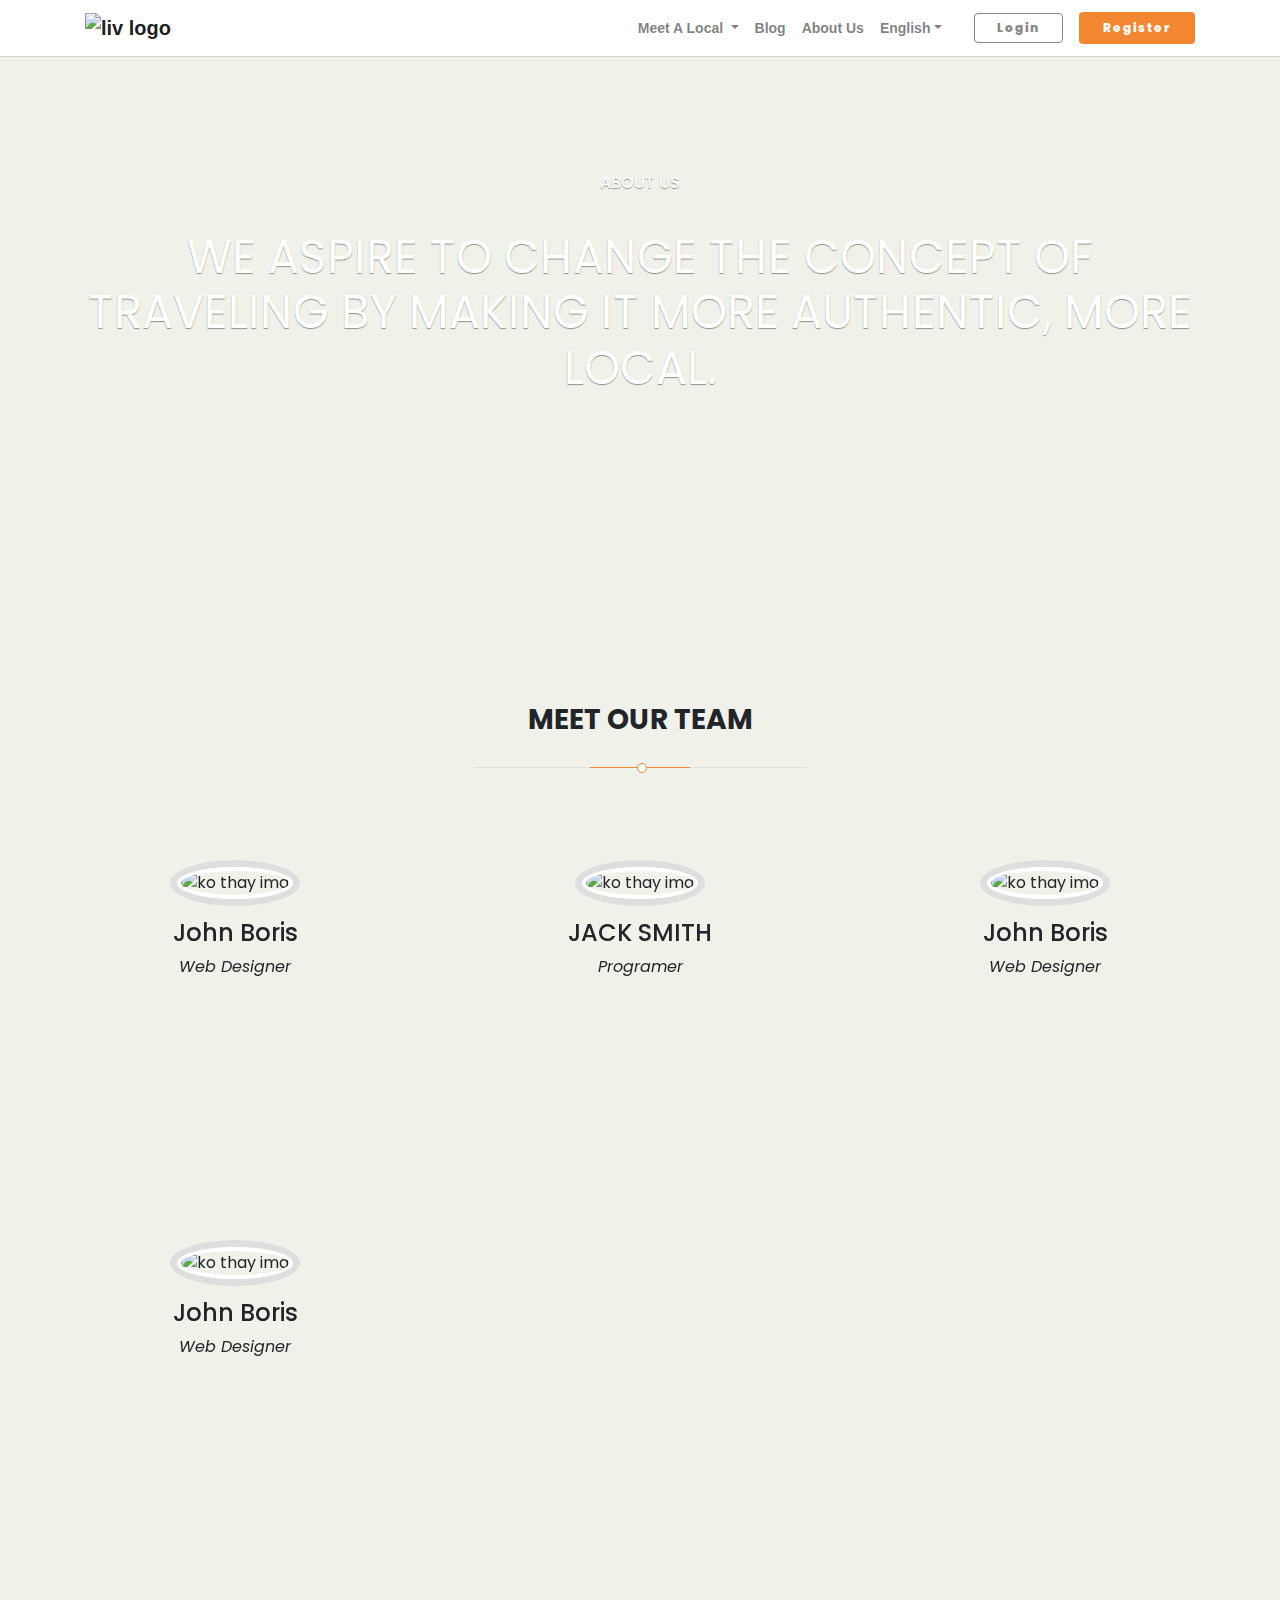
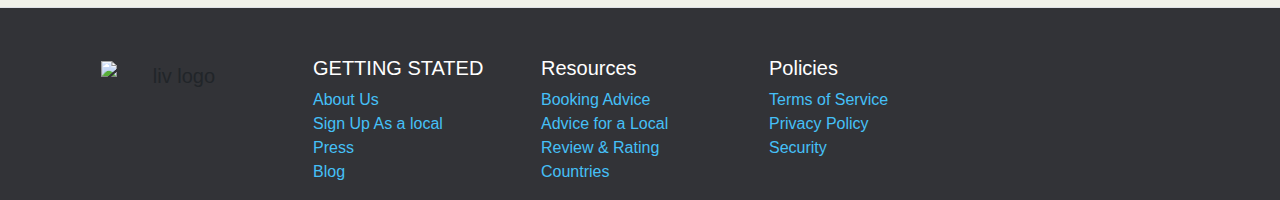
==== about.html @ 4a9186e9 "Added language bar to nav and also linked logo to index page" ====
<!doctype html>
<html lang="en">

<head>

    <!-- Required meta tags -->
    <meta charset="utf-8">
    <meta name="viewport" content="width=device-width, initial-scale=1, shrink-to-fit=no">
    <script src="https://kit.fontawesome.com/a8c4c24db6.js" crossorigin="anonymous"></script>

    <!-- Bootstrap CSS -->
    <script src="https://kit.fontawesome.com/a8c4c24db6.js" crossorigin="anonymous"></script>
    <link rel="stylesheet" href="https://maxcdn.bootstrapcdn.com/bootstrap/4.0.0/css/bootstrap.min.css"
        integrity="sha384-Gn5384xqQ1aoWXA+058RXPxPg6fy4IWvTNh0E263XmFcJlSAwiGgFAW/dAiS6JXm" crossorigin="anonymous">
    <link href="https://fonts.googleapis.com/css2?family=Poppins:wght@300;800&display=swap" rel="stylesheet">
    <link href="https://cdnjs.cloudflare.com/ajax/libs/flag-icon-css/3.1.0/css/flag-icon.min.css" rel="stylesheet">
    <link rel="stylesheet" type="text/css" href="style.css">
    <link rel="stylesheet" type="text/css" href="about.css">
    <link rel="stylesheet" type="text/css" href="nav-footer.css">
    
    <link rel="shortcut icon" type="image/png" href="img/liv-favicon.png" />
    <script type="text/javascript" src="./javascript.js"></script>
    <!-- AOS link-->
    <link href="https://unpkg.com/aos@2.3.1/dist/aos.css" rel="stylesheet">
    <script src="https://unpkg.com/aos@2.3.1/dist/aos.js"></script>
    <!-- AOS link-->
    <title>Lost in Vietnam</title>
</head>

<body>
    <!--Duy section - Navbar-->
    <nav class="navbar navbar-expand-lg navbar-light  ">
        <div class="container">
            <a href="./index.html"><img class="navbar-brand" src="img/liv-logo.png" alt="liv logo" /></a>
            <button class="navbar-toggler" type="button" data-toggle="collapse" data-target="#navbarSupportedContent"
                aria-controls="navbarSupportedContent" aria-expanded="false" aria-label="Toggle navigation">
                <span class="navbar-toggler-icon"></span>
            </button>

            <div class="collapse navbar-collapse" id="navbarSupportedContent">

                <ul class="navbar-nav ml-auto ">
                    <li class="nav-item dropdown">
                        <a class="nav-link dropdown-toggle" href="#" id="navbarDropdown" role="button"
                            data-toggle="dropdown" aria-haspopup="true" aria-expanded="false">
                            Meet A Local
                        </a>
                        <div class="dropdown-menu" aria-labelledby="navbarDropdown">
                            <a class="dropdown-item" href="#">Ho Chi Minh</a>
                            <a class="dropdown-item" href="#">Ha Noi</a>
                            <a class="dropdown-item" href="#">Da Nang</a>
                            <a class="dropdown-item" href="#">Nha Trang</a>
                            <div class="dropdown-divider"></div>
                            <a class="dropdown-item" href="#">Something else here</a>
                        </div>
                    </li>
                    <li class="nav-item">
                        <a class="nav-link" href="#">Blog <span class="sr-only">(current)</span></a>
                    </li>
                    <li class="nav-item">
                        <a class="nav-link" href="#">About Us</a>
                    </li>

                    <li class="nav-item dropdown mr-4">
                        <a class="nav-link dropdown-toggle" href="#" data-toggle="dropdown" aria-haspopup="true"
                            aria-expanded="false"><span class="flag-icon flag-icon-us"></span> English</a>
                        <div class="dropdown-menu" aria-labelledby="dropdown09">
                            <a class="dropdown-item" href="#vn"><span class="flag-icon flag-icon-vn"></span> Vietnamese</a>
                            <a class="dropdown-item" href="#kr"><span class="flag-icon flag-icon-kr"></span> Korean</a>
                        </div>
                    </li>

                </ul>


                <button class="btn btn-outline-success my-2 my-sm-0 mr-3 btn-duy-login" type="submit">Login</button>
                <button class="btn btn-outline-success my-2 my-sm-0 active btn-duy-register"
                    type="submit">Register</button>

            </div>
        </div>

    </nav>
    <!--Duy section - Navbar-->
  <!--Bao section - about us-->
  <div class="empty" style="height:83px"></div>
  <section class="about-us">
    <div class="about-us-banner">
        <div class="about-us-banner-img">

        </div>
        <div class="about-us-banner-content">
            <div class="container">
                <h1>ABOUT US</h1>
                <p>WE ASPIRE TO CHANGE THE CONCEPT OF TRAVELING BY MAKING IT MORE AUTHENTIC, MORE LOCAL.</p>
            </div>

        </div>

    </div>
    <!-- <div class="about-us-story">
        <div class="container">
            <div class="about-us-story-content">
                <h2>OUR STORY</h2>
                <h3>There’s no reason to be just a mere tourist anymore, not when locals can show you an edgier, more beautiful and more authentic version of their city.</h3>
                <p id="story-content">Showaround is all about the activities that happen when you’re not lounging around your hotel room, and they can start from the moment you arrive at your destination. From pick-up to departure, a Showaround local can be at your side
                    – it’s like having a knowledgeable friend in every city you visit.</p>
                <ul>
                    <li>
                        <div>
                            <p class="total">Total Countries</p>
                            <p class="number">218</p>
                        </div>
                    </li>
                    <li>
                        <div>
                            <p class="total">Total City</p>
                            <p class="number">11782</p>
                        </div>
                    </li>
                    <li>
                        <div>
                            <p class="total">Total Locals</p>
                            <p class="number">126666</p>
                        </div>
                    </li>
                </ul>
            </div>
        </div>
    </div> -->
    <div class="team-member">
        <div class="container">
            <div class="meet-our-teams ">
                <div class="meet-our-teams-contain ">
                    <h3 class="meet-our-teams-contain-title ">MEET OUR TEAM</h3>
                    <div class="line-wrapper ">
                        <div class="line1 ">


                            <span class="center "></span>
                            <div class="line2 "></div>


                        </div>


                    </div>

                    <div class="flip-card-wrapper ">
                        <div class="flip-card ">
                            <div class="user-img text-xs-center ">
                                <img src="https://guide.gg/wp-content/uploads/2019/03/kayle-05-03-2019-10-32-39-1280x720.jpg" alt="ko thay img ">
                                <h4 class=" ">John Boris</h4>
                                <i class="position "> Web Designer</i>

                                <!-- <i> = italic-->

                            </div>
                            <div class="user-info ">
                                <h3 class="name ">NIX MAXWELL</h3>
                                <i class="position ">Graphic Designer</i>
                                <p class="description ">Lorem Ipsum is simply dummy to text of the printing and Lorem off typesetting industry, Lorems text Ipsum has been the industry's to standard dummy </p>
                                <div style="margin: 24px 0; ">
                                    <a href="# "><i class="fa fa-dribbble "></i></a>
                                    <a href="# "><i class="fa fa-twitter "></i></a>
                                    <a href="# "><i class="fa fa-linkedin "></i></a>
                                    <a href="# "><i class="fa fa-facebook "></i></a>
                                </div>
                            </div>


                        </div>
                        <div class="flip-card ">
                            <div class="user-img text-xs-center ">
                                <img src="https://guide.gg/wp-content/uploads/2019/03/kayle-05-03-2019-10-32-39-1280x720.jpg" alt="ko thay img ">
                                <h4 class=" ">JACK SMITH</h4>
                                <i class="position "> Programer</i>
                                <!-- <i> = italic-->

                            </div>
                            <div class="user-info ">
                                <h3 class="name ">JOHN DOE</h3>
                                <i class="position ">Photographer</i>
                                <p class="description ">Lorem Ipsum is simply dummy to text of the printing and Lorem off typesetting industry, Lorems text Ipsum has been the industry's to standard dummy </p>
                                <div style="margin: 24px 0; ">
                                    <a href="# "><i class="fa fa-dribbble "></i></a>
                                    <a href="# "><i class="fa fa-twitter "></i></a>
                                    <a href="# "><i class="fa fa-linkedin "></i></a>
                                    <a href="# "><i class="fa fa-facebook "></i></a>
                                </div>
                            </div>


                        </div>
                        <div class="flip-card ">
                            <div class="user-img text-xs-center ">
                                <img src="https://guide.gg/wp-content/uploads/2019/03/kayle-05-03-2019-10-32-39-1280x720.jpg" alt="ko thay img ">
                                <h4 class=" ">John Boris</h4>
                                <i class="position "> Web Designer</i>
                                <!-- <i> = italic-->

                            </div>
                            <div class="user-info ">
                                <h3 class="name ">MIKE EHRMANTRAUT</h3>
                                <i class="position ">UX Designer</i>
                                <p class="description ">Lorem Ipsum is simply dummy to text of the printing and Lorem off typesetting industry, Lorems text Ipsum has been the industry's to standard dummy </p>
                                <div style="margin: 24px 0; ">
                                    <a href="# "><i class="fa fa-dribbble "></i></a>
                                    <a href="# "><i class="fa fa-twitter "></i></a>
                                    <a href="# "><i class="fa fa-linkedin "></i></a>
                                    <a href="# "><i class="fa fa-facebook "></i></a>
                                </div>
                            </div>


                        </div>
                        <div class="flip-card ">
                            <div class="user-img text-xs-center ">
                                <img src="https://guide.gg/wp-content/uploads/2019/03/kayle-05-03-2019-10-32-39-1280x720.jpg" alt="ko thay img ">
                                <h4 class=" ">John Boris</h4>
                                <i class="position "> Web Designer</i>
                                <!-- <i> = italic-->

                            </div>
                            <div class="user-info ">
                                <h3 class="name ">JOHN SMITH</h3>
                                <i class="position ">Product Manager</i>
                                <p class="description ">Lorem Ipsum is simply dummy to text of the printing and Lorem off typesetting industry, Lorems text Ipsum has been the industry's to standard dummy </p>
                                <div style="margin: 24px 0; ">
                                    <a href="# "><i class="fa fa-dribbble "></i></a>
                                    <a href="# "><i class="fa fa-twitter "></i></a>
                                    <a href="# "><i class="fa fa-linkedin "></i></a>
                                    <a href="# "><i class="fa fa-facebook "></i></a>
                                </div>
                            </div>


                        </div>



                    </div>


                </div>
            </div>
        </div>
    </div>


</section>
<!--Bao section - about us-->

    <!--Duy section - Footer-->
    <footer class="pt-4  pt-md-5 border-top BG-footer mobile-footer-duy">
        <div class="container">
            <div class="row">
                <div class="col-md col-sm-12">
                    <img class="mb-2 navbar-brand" src="img/liv-logo.png" alt="liv logo">
                </div>
                <div class="col-md col-sm-6 text-left">
                    <h5 class="makecolor">GETTING STATED</h5>
                    <ul class="list-unstyled text-small">
                        <li><a class="text-muted makecolor-ul" href="#">About Us</a></li>
                        <li><a class="text-muted makecolor-ul" href="#">Sign Up As a local</a></li>
                        <li><a class="text-muted makecolor-ul" href="#">Press</a></li>
                        <li><a class="text-muted makecolor-ul" href="#">Blog</a></li>
                    </ul>
                </div>
                <div class="col-md col-sm-6 text-left">
                    <h5 class="makecolor">Resources</h5>
                    <ul class="list-unstyled text-small">
                        <li><a class="text-muted makecolor-ul" href="#">Booking Advice</a></li>
                        <li><a class="text-muted makecolor-ul" href="#">Advice for a Local</a></li>
                        <li><a class="text-muted makecolor-ul" href="#">Review & Rating</a></li>
                        <li><a class="text-muted makecolor-ul" href="#">Countries</a></li>
                    </ul>
                </div>
                <div class="col-md col-sm-6 text-left">
                    <h5 class="makecolor">Policies</h5>
                    <ul class="list-unstyled text-small">
                        <li><a class="text-muted makecolor-ul" href="#">Terms of Service</a></li>
                        <li><a class="text-muted makecolor-ul" href="#">Privacy Policy</a></li>
                        <li><a class="text-muted makecolor-ul" href="#">Security</a></li>
                    </ul>
                </div>

                <div class="col-md col-sm-6 footer-icons">
                    <i class="fab fa-instagram morecolor mr-2 duy-icon"></i>
                    <i class="fab fa-facebook morecolor mr-2 duy-icon"></i>
                    <i class="fab fa-twitter makecolor-twiter mr-2 duy-icon"></i>
                </div>
            </div>
        </div>
    </footer>
    <!--Duy section - Footer-->


    <!-- Optional JavaScript -->
    <!-- jQuery first, then Popper.js, then Bootstrap JS -->
    <script src="https://code.jquery.com/jquery-3.2.1.slim.min.js"
        integrity="sha384-KJ3o2DKtIkvYIK3UENzmM7KCkRr/rE9/Qpg6aAZGJwFDMVNA/GpGFF93hXpG5KkN"
        crossorigin="anonymous"></script>
    <script src="https://cdnjs.cloudflare.com/ajax/libs/popper.js/1.12.9/umd/popper.min.js"
        integrity="sha384-ApNbgh9B+Y1QKtv3Rn7W3mgPxhU9K/ScQsAP7hUibX39j7fakFPskvXusvfa0b4Q"
        crossorigin="anonymous"></script>
    <script src="https://maxcdn.bootstrapcdn.com/bootstrap/4.0.0/js/bootstrap.min.js"
        integrity="sha384-JZR6Spejh4U02d8jOt6vLEHfe/JQGiRRSQQxSfFWpi1MquVdAyjUar5+76PVCmYl"
        crossorigin="anonymous"></script>


</body>

</html>
---- style.css ----
.section-title {
    font-weight: 800;
    padding: 24px 12px 6px;
    color: #323337;
    text-align: center;
    font-size: 22px;
    margin-bottom: 40px;
}

#more {
    display: none;
}

#readMoreBtn {
    color: #03a9f4;
    cursor: pointer;
}

#readMoreBtn:hover {
    color: #03a9f4;
    cursor: pointer;
    text-decoration: underline;
}

body {
    background: #f0f2e9;
}

.savetime-banner .savetime-banner-content {
    padding-top: 30px;
    padding-bottom: 30px;
    text-align: center;
    background-image: url("https://www.showaround.com/src/images/a0ea883b8ea2a65b92a3d72590a2c0ce.png");
    background-position-x: center;
    background-position-y: center;
    background-size: 600px 160px;
    background-repeat: no-repeat;
    background-attachment: initial;
    background-origin: initial;
    background-clip: initial;
    background-color: rgb(250, 251, 246);
}

.savetime-banner-content h3 {
    font-size: 26px;
    color: #323337;
    font-weight: 900;
    text-align: center;
}

.savetime-banner-content h3 span {
    font-size: 26px;
    color: #323337;
    font-weight: 900;
    text-align: center;
}

.savetime-banner-content ul {
    display: flex;
    justify-content: center;
    list-style: none;
    margin-bottom: 40px;
}

.savetime-banner-content ul li {
    font-size: 20px;
    margin-right: 20px;
}

.savetime-banner-content ul li span {
    /* padding: 20px; */
    height: 46px;
    width: 46px;
    padding-top: 10px;
    padding-bottom: 12px;
    padding-left: 12px;
    padding-right: 12px;
    border-radius: 50%;
    display: inline-block;
    color: #fff;
    font-weight: 600;
    text-align: center;
    background-color: aqua;
}

.savetime-banner-content a {
    font-size: 16px;
    width: 250px;
    height: 41px;
    background: #03a9f4;
    border: 2px solid #03a9f4;
    padding: 5px 50px;
    cursor: pointer;
    font-size: 15px;
    font-weight: 700;
    color: #fff !important;
    margin-top: 30px;
    letter-spacing: 1px;
    border-radius: 5px;
}

.savetime-banner-content a:hover {
    background: #0286c2;
    border-color: #0286c2;
}

.video-section {
    position: relative;
}

.video-section .carousel-inner {
    height: 510px;
}

.video-section .carousel-item {
    background-color: black
}

.video-section .carousel-item img {
    opacity: 0.6;
}

.video-section .carousel-item-content {
    position: absolute;
    z-index: 10;
    display: flex;
    padding-top: 50px;
    justify-content: center;
    width: 100%;
    height: 100%;
    text-align: center;
}

.video-section .carousel-item-content h2 {
    font-weight: 800;
    font-size: 50px;
    color: white;
}

.video-section .carousel-item-content .watch-video i {
    font-size: 150px;
    color: white;
}

.video-section .carousel-item-content .watch-video {
    opacity: 0.75;
    color: white;
    margin-bottom: 40px;
}

.video-section .carousel-item-content .watch-video:hover {
    color: white;
    opacity: 1 !important;
    cursor: pointer;
}

.video-section .carousel-item-content .view-profile-btn {
    padding: 6px 20px;
    font-size: 14px;
    background: rgba(0, 0, 0, .5);
    color: white;
    margin-top: 42px;
    border-radius: 5px;
}

.video-section .carousel-item-content .view-profile-btn:hover {
    cursor: pointer;
    background-color: black;
    color: white;
}

.video-section .slide-process-bao {
    justify-content: space-between;
    width: 80%;
    margin: 0 auto;
    bottom: 0;
}

.video-section .slide-process-bao li {
    width: 100%;
    height: 72px;
    background: none !important;
    text-indent: unset;
    display: flex;
    justify-self: flex-start;
    opacity: 0.5;
}

.video-section .slide-process-bao li:hover {
    cursor: pointer;
}

.video-section .carousel-indicators .active {
    border-bottom: 6px solid #f38630;
    opacity: 1 !important;
}

.video-section .slide-process-bao li .slide-process-img {
    width: 50px;
    height: 50px;
    margin-right: 20px;
}

.video-section .slide-process-bao li .slide-process-img img {
    max-width: 100%;
    max-height: 100%;
    border-radius: 50%;
}

.video-section .slide-process-bao li .slide-process-content {
    color: white;
}

.video-section .slide-process-bao li .slide-process-content span {
    font-size: 15px;
}

.video-section .slide-process-bao li .slide-process-content p {
    color: #dde0c9;
}
@media(max-width:1023px)
{
    .video-section .slide-process-bao
    {
        width: 90%;
    }
}
@media(max-width:991px)
{
    .savetime-banner-content ul
    {
        justify-content: flex-start;
        flex-wrap: wrap;
    }
    .savetime-banner-content ul li
    {
        margin-bottom: 20px;
    }
    .savetime-banner .savetime-banner-content
    {
        background-size: cover;
    }
    .video-section .carousel-inner
    {
        height: 610px;
    }
    .video-section .carousel-item img
    {
        width: auto !important;
    }
    .video-section .slide-process-bao li .slide-process-content span
    {
        font-size: 12px;
    }
    .video-section .slide-process-bao li .slide-process-content p
    {
        font-size: 12px;
    }
    .video-section .slide-process-bao li .slide-process-img {
        width: 40px;
        height: 40px;
        margin-right: 10px;
    }
}
@media(max-width:720px)
{
    .video-section .slide-process-bao li .slide-process-content
    {
        display: none;
    }
    .video-section .slide-process-bao li
    {
        justify-content: center;
    }
    .video-section .carousel-item-content h2
    {
        font-size: 25px;
    }
    .video-section .carousel-item-content .watch-video i
    {
        font-size: 75px;
    }
    .video-section .carousel-inner
    {
        height: 410px;
    }
}
@media(max-width:400px)
{
    .savetime-banner-content ul li
    {
        font-size: 15px;
    }
    .savetime-banner-content ul
    {
        padding: 10px;
    }
    .savetime-banner-content ul
    {
        margin-bottom: 0px;
    }
}
---- about.css ----
/*about-us */

.about-us {
    font-family: 'Poppins', sans-serif;
}

.about-us-banner {
    height: 520px;
    padding-top: 90px;
    text-align: center;
    text-shadow: 0 1px 1px rgba(0, 0, 0, .4);
    position: relative;
    color: white;
}

.about-us-banner-img {
    background-image: url(https://www.showaround.com/src/images/cdbcd1ae9e0b729a9b0395bfaa66b3ac.jpg);
    background-repeat: no-repeat;
    position: absolute;
    width: 100%;
    height: 100%;
    top: 0;
    z-index: -1;
    opacity: 0.7;
    background-size: cover;
}

.about-us-banner-content h1 {
    font-size: 16px;
}

.about-us-banner-content p {
    line-height: 1.2;
    font-size: 46px;
    margin-top: 38px;
    margin-right: auto;
    margin-bottom: 0px;
    margin-left: auto;
}


/* .about-us-story {
    position: absolute;
    top: 400px;
    z-index: 100;
    left: 50%;
    right: 0;
    width: 60%;
    transform: translateX(-50%);
}
.about-us-story-content {
    background-color: #f38630;
}
.about-us-story-content h2 {
    margin-bottom: 14px;
    font-size: 30px;
    font-weight: 900;
    line-height: 1.8;
    color: #522b0d;
    text-align: center;
    padding-top: 50px;
}
.about-us-story-content h3 {
    text-align: left;
    width: 80%;
    margin: 0 auto;
    font-size: 26px;
    color: white;
}
#story-content {
    width: 95%;
    margin: 0 auto;
    line-height: 1.5;
    padding-left: 20px;
    padding-right: 20px;
    color: white;
    margin-top: 20px;
}
.about-us-story-content ul {
    display: flex;
    /* width: 100%; */


/* padding: 0;
    list-style: none;
    justify-content: space-between;
    margin-top: 30px;
    border-top: 1px solid #fca663;
} */


/* 
.about-us-story-content ul li {
    width: 33%;
    text-align: center;
    padding-top: 25px;
    border-right: 1px solid #fca663;
}
.about-us-story-content ul li .total {
    line-height: 1;
    letter-spacing: 2px;
    color: white;
}
.about-us-story-content ul li .number {
    font-size: 36px;
    letter-spacing: normal;
    color: white;
} */

.meet-our-teams {
    width: 100%;
}

.line-wrapper {
    height: 80px;
    margin-top: 30px;
}

.line1 {
    position: relative;
    height: 1px;
    width: 30%;
    margin: 0 auto;
    z-index: 1;
    background: rgba(0, 0, 0, 0.07);
    cursor: pointer;
}

.line1 .center {
    position: absolute;
    left: 49%;
    display: block;
    width: 10px;
    height: 10px;
    border: 1px solid #f38630;
    border-radius: 50%;
    transform: translateX(-50%);
    /* transform: translateY(10px); */
    transform: translateY(-4px);
    z-index: 10;
    background-color: white
}

.line1 .line2 {
    position: absolute;
    left: 50%;
    transform: translateX(-50%);
    display: block;
    height: 1px;
    width: 100px;
    background: #f38630;
    transition: all .3s ease-in-out;
}

.line-wrapper:hover .line1 .line2 {
    width: 300px;
}

.meet-our-teams-contain-title {
    margin-top: 100px;
    /* text-align: center; */
    font-weight: bold;
    text-align: center;
}

.meet-our-teams-contain-p {
    width: 60%;
    margin: 0 auto;
    font-size: 22px;
    color: gray;
    text-align: center;
}

.meet-our-teams-contain>.flip-card-wrapper {
    display: flex;
    flex-wrap: wrap;
    justify-content: space-between;
}

.flip-card {
    width: 300px;
    height: 350px;
    border-radius: 4px;
    position: relative;
    perspective: 900px;
    transition: 0.4s;
    margin-bottom: 30px;
}

.flip-card .user-img {
    height: 100%;
    width: 100%;
    box-sizing: border-box;
    padding: 20px;
    position: absolute;
    top: 0;
    left: 0;
    z-index: 1;
    transition: 0.4s;
    transform: rotateY(0deg);
    backface-visibility: hidden;
    text-align: center;
    /*khi xoay -> ẩn mặt sau */
}

.flip-card img {
    width: 40%;
    border-radius: 50%;
    border: 4px solid white;
    box-shadow: 0 0 0 7px #dedede;
    margin-bottom: 20px;
    width: 60%;
    height: 200px;
}

.flip-card .user-info {
    height: 100%;
    width: 100%;
    background: #f38630;
    color: white;
    box-sizing: border-box;
    padding: 22px;
    top: 0;
    left: 0;
    position: absolute;
    transition: 0.4s;
    transform: rotateY(-180deg);
    backface-visibility: hidden;
    /*khi xoay -> ẩn mặt sau */
}

.flip-card .user-info div a i {
    font-size: 30px;
    margin-left: 30px;
    color: white;
}

.flip-card:hover .user-info {
    transform: rotateY(0deg);
}

.flip-card:hover .user-img.text-xs-center {
    transform: rotateY(180deg);
}


/*meet-our-teams */

@media(max-width:767px)
{
    .about-us-banner-content p {
        line-height: 1.2;
        font-size: 24px;
    }
    .about-us-banner {
        height: 220px;
        padding-top: 45px;
    }
    .meet-our-teams-contain-title
    {
        margin-top: 50px;
    }
    .meet-our-teams-contain>.flip-card-wrapper
    {
        justify-content: center;
    }
      
}
---- nav-footer.css ----
nav {
    font-size: 14px;
    background-color: #fff !important;
    font-weight: 700;
    position: fixed !important;
    width: 100%;
    z-index: 10000000;
    border-bottom: 1px solid lightgray;
}
.navbar-nav li:hover>.dropdown-menu {
    display: block;
  }

.navbar-brand {
    width: 150px;
}

.btn-duy-login {
    cursor: pointer;
    color: #888;
    background-color: white;
    border-color: #888;
    font-size: 12px;
    line-height: 1.2;
    padding: 7px 22px;
    font-family: 'Poppins', sans-serif;
    letter-spacing: 1px;
    font-weight: 800;
}

.btn-duy-login:hover {
    color: white;
    background-color: #888;
    border-color: #888;
}

.btn-duy-register {
    color: black;
    font-size: 12px;
    line-height: 1.2;
    padding: 7px 22px;
    font-family: 'Poppins', sans-serif !important;
    letter-spacing: 1px;
    font-weight: 800;
    background: #f38630 !important;
    border: 2px solid #f38630 !important;
    
}
.btn-duy-register:hover {
    
    background: rgb(221, 106, 74) !important;
    border: 2px solid rgb(221, 106, 74)!important;
    
}

.BG-footer {
    background-color: #323337;
}

.makecolor {
    color: #fff;
}

.makecolor-ul {
    color: #45c0f7 !important
}

.morecolor {
    color: white;
    font-size: 50px;
}

.makecolor-twiter {
    color: white;
    font-size: 50px;
}

.duy-icon {
    cursor: pointer;
}

.mobile-footer-duy {
    text-align: center !important;
}

.navbar-nav .language {
    display: flex;
    justify-content: space-between;
}

.navbar-nav .language a {
    width: 100%;
    display: flex;
    justify-content: flex-end;
}

.navbar-nav .language a:hover {
    font-size: 12px;
    color: #919496;
    text-decoration: none;
    margin-right: 10px;
}
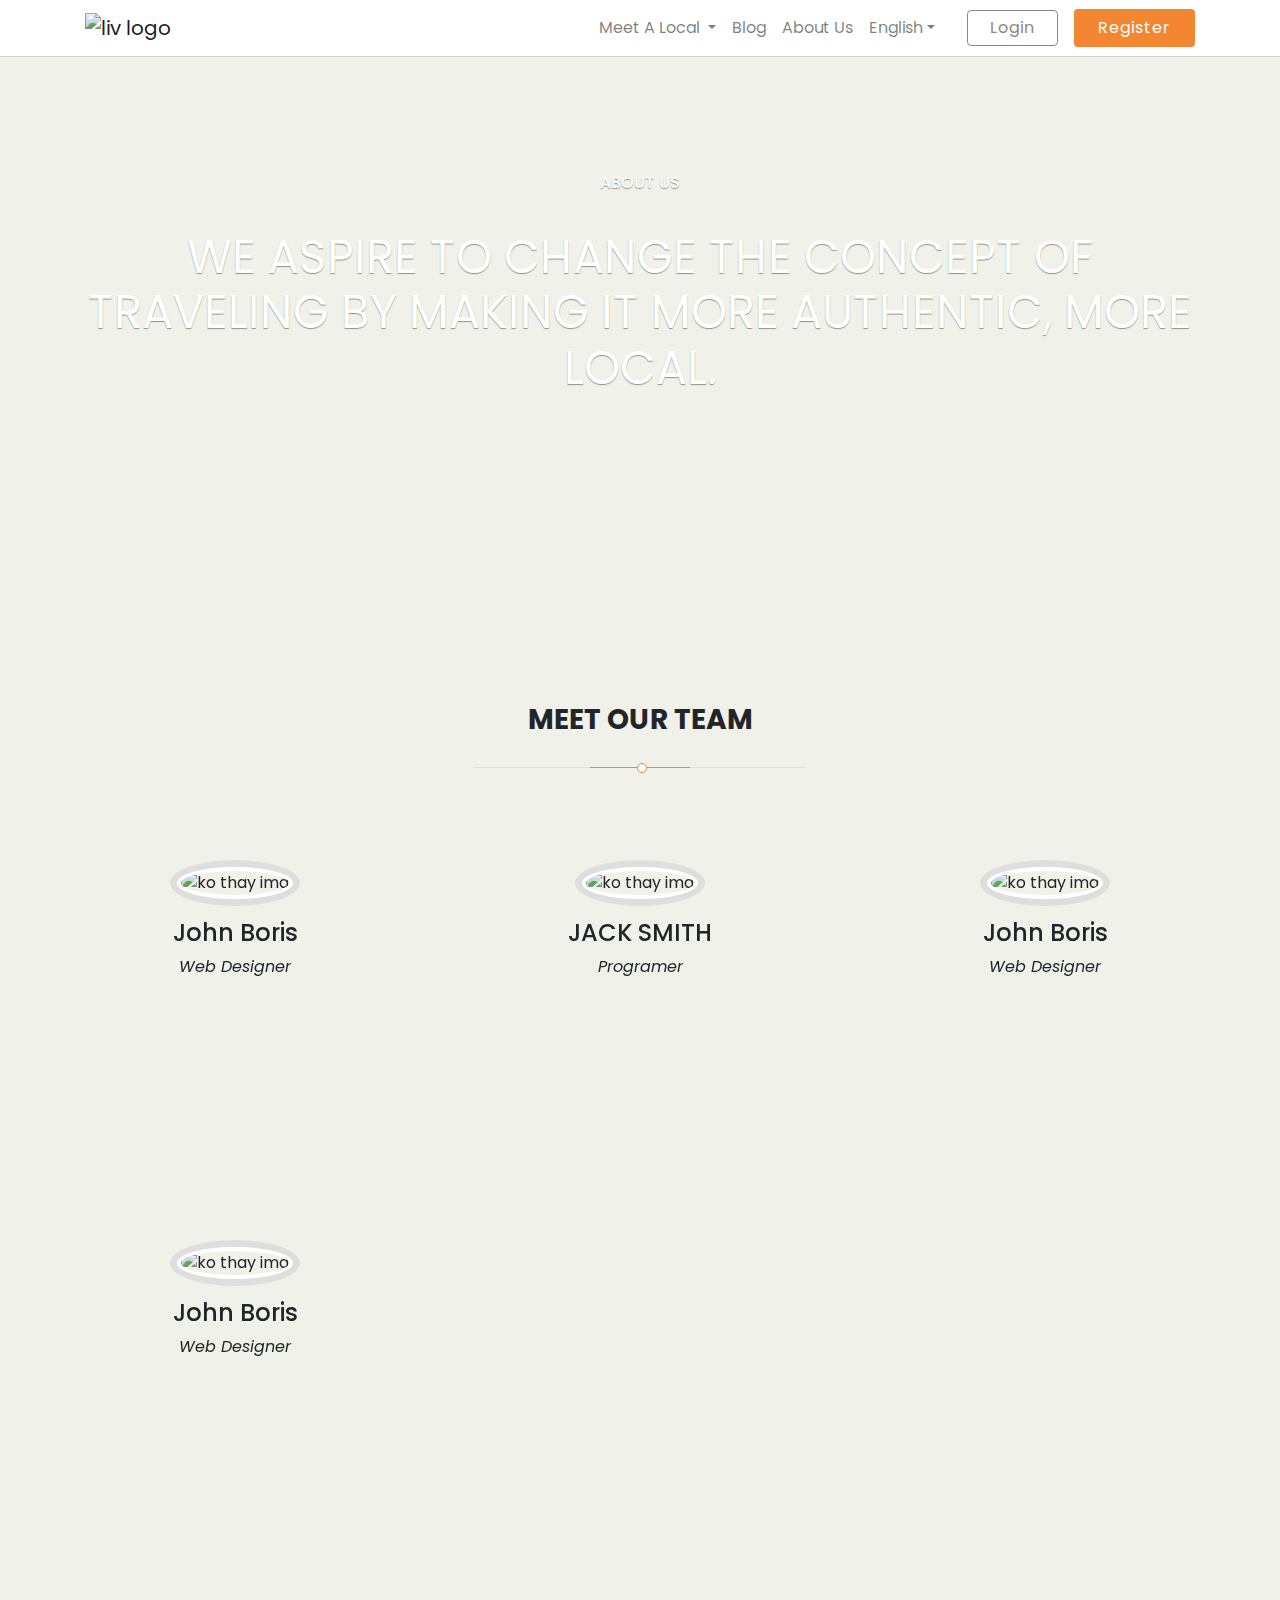
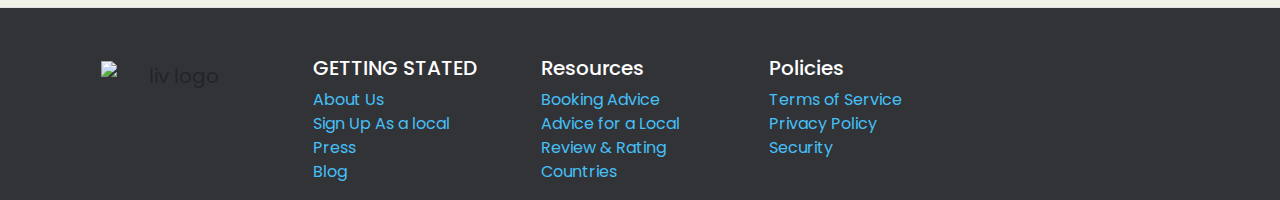
==== commit 282a6738: "Meet a local dropdown small text error fix" ====
--- a/about.html
+++ b/about.html
@@ -50,8 +50,8 @@
                             <a class="dropdown-item" href="#">Ha Noi</a>
                             <a class="dropdown-item" href="#">Da Nang</a>
                             <a class="dropdown-item" href="#">Nha Trang</a>
-                            <div class="dropdown-divider"></div>
-                            <a class="dropdown-item" href="#">Something else here</a>
+                            <!-- <div class="dropdown-divider"></div>
+                            <a class="dropdown-item" href="#">Something else here</a> -->
                         </div>
                     </li>
                     <li class="nav-item">
--- a/style.css
+++ b/style.css
@@ -23,14 +23,15 @@
 }
 
 body {
-    background: #f0f2e9;
+    font-family: 'Poppins', sans-serif;
+    background: #f0f2e9 !important;
 }
 
 .savetime-banner .savetime-banner-content {
     padding-top: 30px;
     padding-bottom: 30px;
     text-align: center;
-    background-image: url("https://www.showaround.com/src/images/a0ea883b8ea2a65b92a3d72590a2c0ce.png");
+    background-image: url("https://www.showaround.com/src/images/a0ea883b8ea2a65b92a3d72590a2c0ce.png") !important;
     background-position-x: center;
     background-position-y: center;
     background-size: 600px 160px;
--- a/nav-footer.css
+++ b/nav-footer.css
@@ -1,7 +1,7 @@
 nav {
-    font-size: 14px;
+    font-size: 16px;
     background-color: #fff !important;
-    font-weight: 700;
+    /* font-weight: 700; */
     position: fixed !important;
     width: 100%;
     z-index: 10000000;
@@ -20,12 +20,12 @@
     color: #888;
     background-color: white;
     border-color: #888;
-    font-size: 12px;
+    font-size: 16px;
     line-height: 1.2;
     padding: 7px 22px;
-    font-family: 'Poppins', sans-serif;
+    /* font-family: 'Poppins', sans-serif; */
     letter-spacing: 1px;
-    font-weight: 800;
+    /* font-weight: 800; */
 }
 
 .btn-duy-login:hover {
@@ -36,12 +36,12 @@
 
 .btn-duy-register {
     color: black;
-    font-size: 12px;
+    font-size: 16px;
     line-height: 1.2;
     padding: 7px 22px;
-    font-family: 'Poppins', sans-serif !important;
+    /* font-family: 'Poppins', sans-serif !important; */
     letter-spacing: 1px;
-    font-weight: 800;
+    /* font-weight: 800; */
     background: #f38630 !important;
     border: 2px solid #f38630 !important;
     
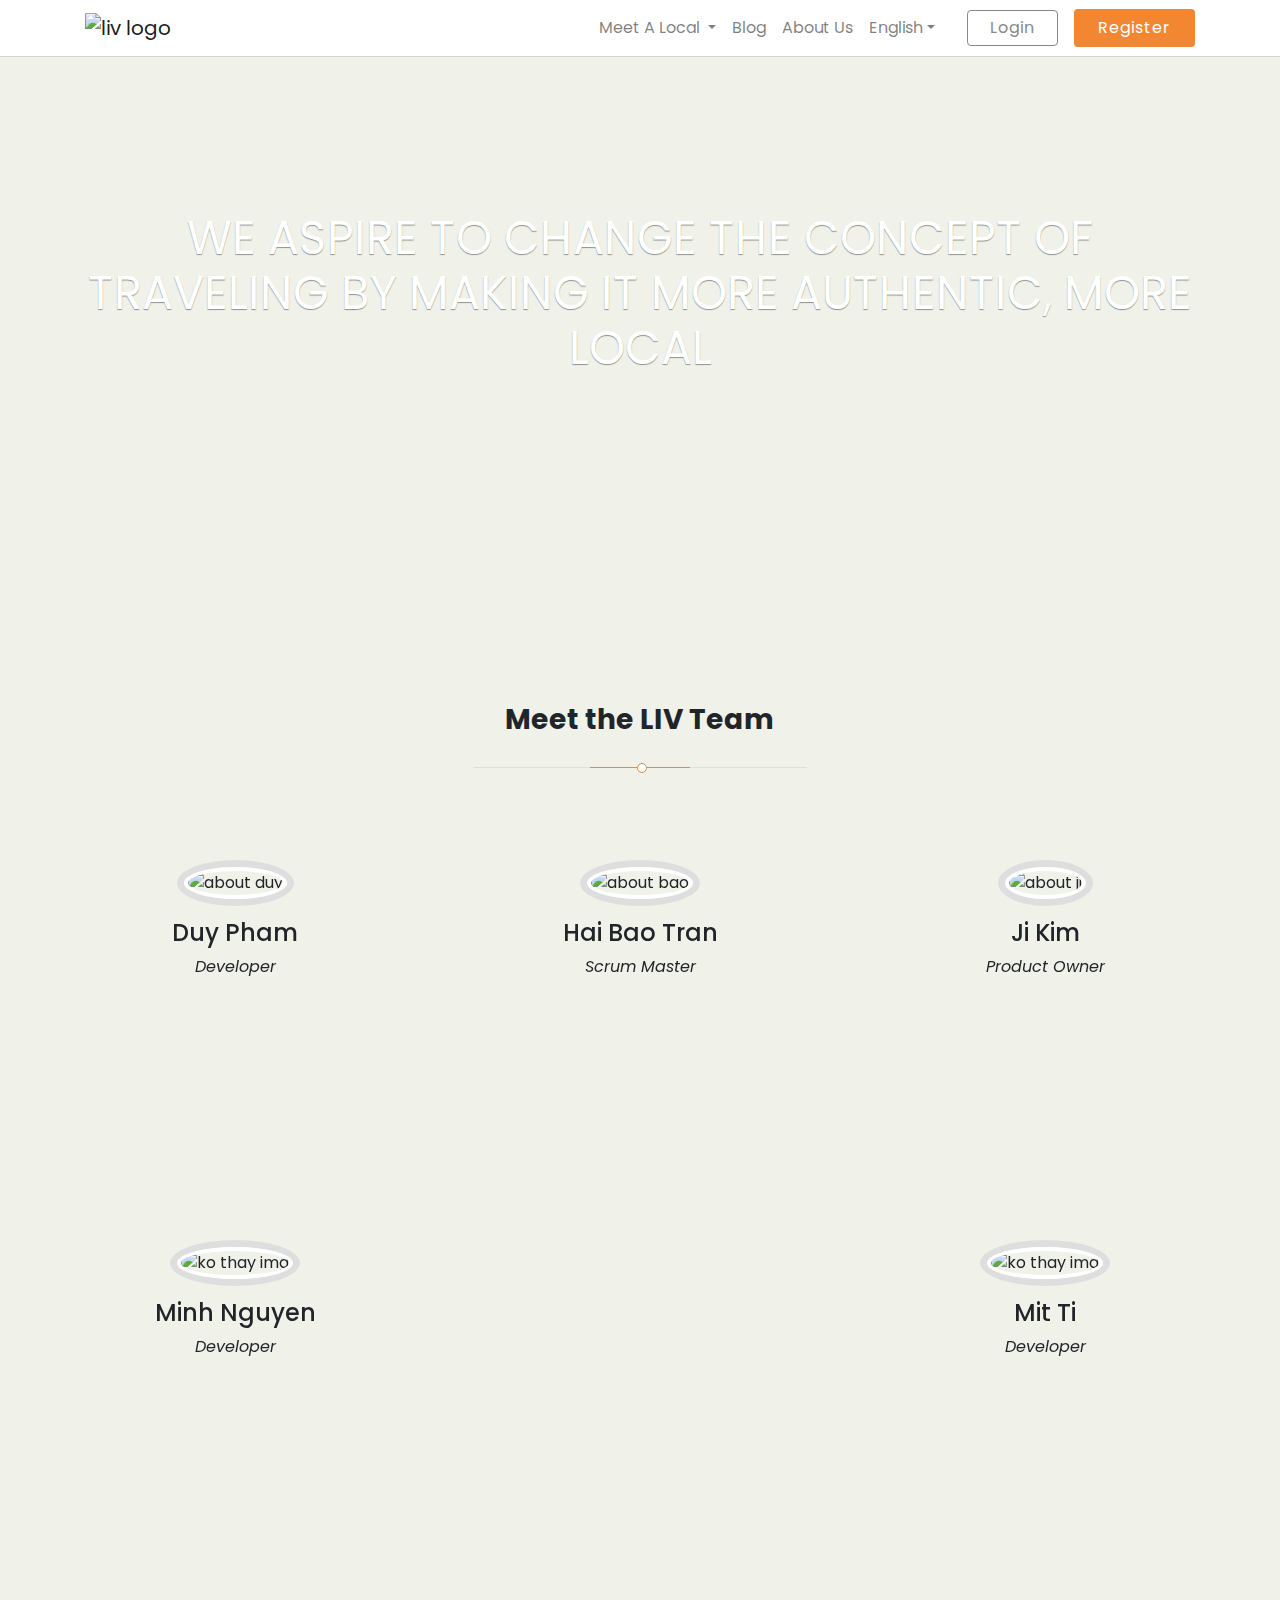
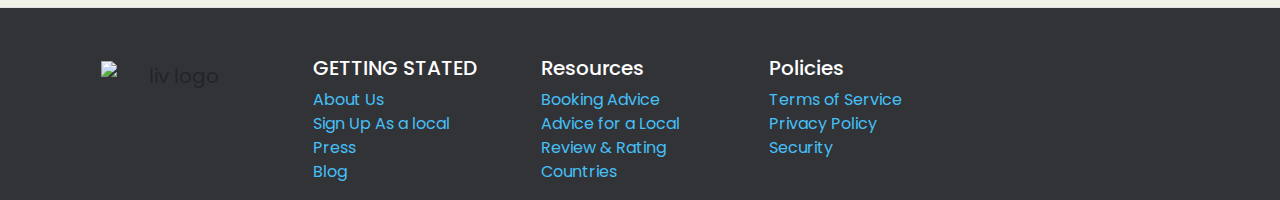
==== commit d9410387: "About Us Page" ====
--- a/about.html
+++ b/about.html
@@ -91,8 +91,8 @@
         </div>
         <div class="about-us-banner-content">
             <div class="container">
-                <h1>ABOUT US</h1>
-                <p>WE ASPIRE TO CHANGE THE CONCEPT OF TRAVELING BY MAKING IT MORE AUTHENTIC, MORE LOCAL.</p>
+                <!-- <h1>ABOUT US</h1> -->
+                <p>WE ASPIRE TO CHANGE THE CONCEPT OF TRAVELING BY MAKING IT MORE AUTHENTIC, MORE LOCAL</p>
             </div>
 
         </div>
@@ -132,7 +132,7 @@
         <div class="container">
             <div class="meet-our-teams ">
                 <div class="meet-our-teams-contain ">
-                    <h3 class="meet-our-teams-contain-title ">MEET OUR TEAM</h3>
+                    <h3 class="meet-our-teams-contain-title ">Meet the LIV Team</h3>
                     <div class="line-wrapper ">
                         <div class="line1 ">
 
@@ -149,83 +149,110 @@
                     <div class="flip-card-wrapper ">
                         <div class="flip-card ">
                             <div class="user-img text-xs-center ">
-                                <img src="https://guide.gg/wp-content/uploads/2019/03/kayle-05-03-2019-10-32-39-1280x720.jpg" alt="ko thay img ">
-                                <h4 class=" ">John Boris</h4>
-                                <i class="position "> Web Designer</i>
-
-                                <!-- <i> = italic-->
-
-                            </div>
-                            <div class="user-info ">
-                                <h3 class="name ">NIX MAXWELL</h3>
-                                <i class="position ">Graphic Designer</i>
-                                <p class="description ">Lorem Ipsum is simply dummy to text of the printing and Lorem off typesetting industry, Lorems text Ipsum has been the industry's to standard dummy </p>
-                                <div style="margin: 24px 0; ">
-                                    <a href="# "><i class="fa fa-dribbble "></i></a>
-                                    <a href="# "><i class="fa fa-twitter "></i></a>
-                                    <a href="# "><i class="fa fa-linkedin "></i></a>
-                                    <a href="# "><i class="fa fa-facebook "></i></a>
-                                </div>
-                            </div>
-
-
-                        </div>
-                        <div class="flip-card ">
-                            <div class="user-img text-xs-center ">
-                                <img src="https://guide.gg/wp-content/uploads/2019/03/kayle-05-03-2019-10-32-39-1280x720.jpg" alt="ko thay img ">
-                                <h4 class=" ">JACK SMITH</h4>
-                                <i class="position "> Programer</i>
-                                <!-- <i> = italic-->
-
-                            </div>
-                            <div class="user-info ">
-                                <h3 class="name ">JOHN DOE</h3>
-                                <i class="position ">Photographer</i>
-                                <p class="description ">Lorem Ipsum is simply dummy to text of the printing and Lorem off typesetting industry, Lorems text Ipsum has been the industry's to standard dummy </p>
-                                <div style="margin: 24px 0; ">
-                                    <a href="# "><i class="fa fa-dribbble "></i></a>
-                                    <a href="# "><i class="fa fa-twitter "></i></a>
-                                    <a href="# "><i class="fa fa-linkedin "></i></a>
-                                    <a href="# "><i class="fa fa-facebook "></i></a>
-                                </div>
-                            </div>
-
-
-                        </div>
-                        <div class="flip-card ">
-                            <div class="user-img text-xs-center ">
-                                <img src="https://guide.gg/wp-content/uploads/2019/03/kayle-05-03-2019-10-32-39-1280x720.jpg" alt="ko thay img ">
-                                <h4 class=" ">John Boris</h4>
-                                <i class="position "> Web Designer</i>
-                                <!-- <i> = italic-->
-
-                            </div>
-                            <div class="user-info ">
-                                <h3 class="name ">MIKE EHRMANTRAUT</h3>
-                                <i class="position ">UX Designer</i>
-                                <p class="description ">Lorem Ipsum is simply dummy to text of the printing and Lorem off typesetting industry, Lorems text Ipsum has been the industry's to standard dummy </p>
-                                <div style="margin: 24px 0; ">
-                                    <a href="# "><i class="fa fa-dribbble "></i></a>
-                                    <a href="# "><i class="fa fa-twitter "></i></a>
-                                    <a href="# "><i class="fa fa-linkedin "></i></a>
-                                    <a href="# "><i class="fa fa-facebook "></i></a>
-                                </div>
-                            </div>
-
-
-                        </div>
-                        <div class="flip-card ">
-                            <div class="user-img text-xs-center ">
-                                <img src="https://guide.gg/wp-content/uploads/2019/03/kayle-05-03-2019-10-32-39-1280x720.jpg" alt="ko thay img ">
-                                <h4 class=" ">John Boris</h4>
-                                <i class="position "> Web Designer</i>
-                                <!-- <i> = italic-->
-
-                            </div>
-                            <div class="user-info ">
-                                <h3 class="name ">JOHN SMITH</h3>
-                                <i class="position ">Product Manager</i>
-                                <p class="description ">Lorem Ipsum is simply dummy to text of the printing and Lorem off typesetting industry, Lorems text Ipsum has been the industry's to standard dummy </p>
+                                <img src="https://api.adorable.io/avatars/283/1" alt="about duy">
+                                <h4 class=" ">Duy Pham</h4>
+                                <i class="position ">Developer</i>
+
+                                <!-- <i> = italic-->
+
+                            </div>
+                            <div class="user-info ">
+                                <h3 class="name ">Duy Pham</h3>
+                                <i class="position ">Developer</i>
+                                <p class="description ">A conscious human is driven by their conscience, not popular opinion.</p>
+                                <div style="margin: 24px 0; ">
+                                    <a href="# "><i class="fa fa-dribbble "></i></a>
+                                    <a href="# "><i class="fa fa-twitter "></i></a>
+                                    <a href="# "><i class="fa fa-linkedin "></i></a>
+                                    <a href="# "><i class="fa fa-facebook "></i></a>
+                                </div>
+                            </div>
+
+
+                        </div>
+                        <div class="flip-card ">
+                            <div class="user-img text-xs-center ">
+                                <img src="https://api.adorable.io/avatars/283/3" alt="about bao">
+                                <h4 class=" ">Hai Bao Tran</h4>
+                                <i class="position ">Scrum Master</i>
+
+                                <!-- <i> = italic-->
+
+                            </div>
+                            <div class="user-info ">
+                                <h3 class="name ">Hai Bao Tran</h3>
+                                <i class="position ">Scrum Master</i>
+                                <p class="description ">Anybody can write code that a computer can understand. Good programmers write code that humans can understand.</p>
+                                <div style="margin: 24px 0; ">
+                                    <a href="# "><i class="fa fa-dribbble "></i></a>
+                                    <a href="# "><i class="fa fa-twitter "></i></a>
+                                    <a href="# "><i class="fa fa-linkedin "></i></a>
+                                    <a href="# "><i class="fa fa-facebook "></i></a>
+                                </div>
+                            </div>
+
+
+                        </div>
+                        <div class="flip-card ">
+                            <div class="user-img text-xs-center ">
+                                <img src="https://api.adorable.io/avatars/283/2" alt="about ji">
+                                <h4 class=" ">Ji Kim</h4>
+                                <i class="position ">Product Owner</i>
+
+                                <!-- <i> = italic-->
+
+                            </div>
+                            <div class="user-info ">
+                                <h3 class="name ">Ji Kim</h3>
+                                <i class="position ">Product Owner</i>
+                                <p class="description ">Always code as if the guy who ends up maintaining your code will be a violent psychopath who knows where you live.</p>
+                                <div style="margin: 24px 0; ">
+                                    <a href="# "><i class="fa fa-dribbble "></i></a>
+                                    <a href="# "><i class="fa fa-twitter "></i></a>
+                                    <a href="# "><i class="fa fa-linkedin "></i></a>
+                                    <a href="# "><i class="fa fa-facebook "></i></a>
+                                </div>
+                            </div>
+
+
+                        </div>
+                        <div class="flip-card ">
+                            <div class="user-img text-xs-center ">
+                                <img src="https://api.adorable.io/avatars/283/10" alt="ko thay img ">
+                                <h4 class=" ">Minh Nguyen</h4>
+                                <i class="position ">Developer</i>
+
+                                <!-- <i> = italic-->
+
+                            </div>
+                            <div class="user-info ">
+                                <h3 class="name ">Minh Nguyen</h3>
+                                <i class="position ">Developer</i>
+                                <p class="description ">Give a man a program, frustrate him for a day. Teach a man to program, frustrate him for a lifetime.</p>
+                                <div style="margin: 24px 0; ">
+                                    <a href="# "><i class="fa fa-dribbble "></i></a>
+                                    <a href="# "><i class="fa fa-twitter "></i></a>
+                                    <a href="# "><i class="fa fa-linkedin "></i></a>
+                                    <a href="# "><i class="fa fa-facebook "></i></a>
+                                </div>
+                            </div>
+
+
+                        </div>
+
+                        <div class="flip-card ">
+                            <div class="user-img text-xs-center ">
+                                <img src="https://api.adorable.io/avatars/286/29" alt="ko thay img ">
+                                <h4 class=" ">Mit Ti</h4>
+                                <i class="position ">Developer</i>
+
+                                <!-- <i> = italic-->
+
+                            </div>
+                            <div class="user-info ">
+                                <h3 class="name ">Mit Ti</h3>
+                                <i class="position ">Developer</i>
+                                <p class="description ">The most important property of a program is whether it accomplishes the intention of its user.</p>
                                 <div style="margin: 24px 0; ">
                                     <a href="# "><i class="fa fa-dribbble "></i></a>
                                     <a href="# "><i class="fa fa-twitter "></i></a>
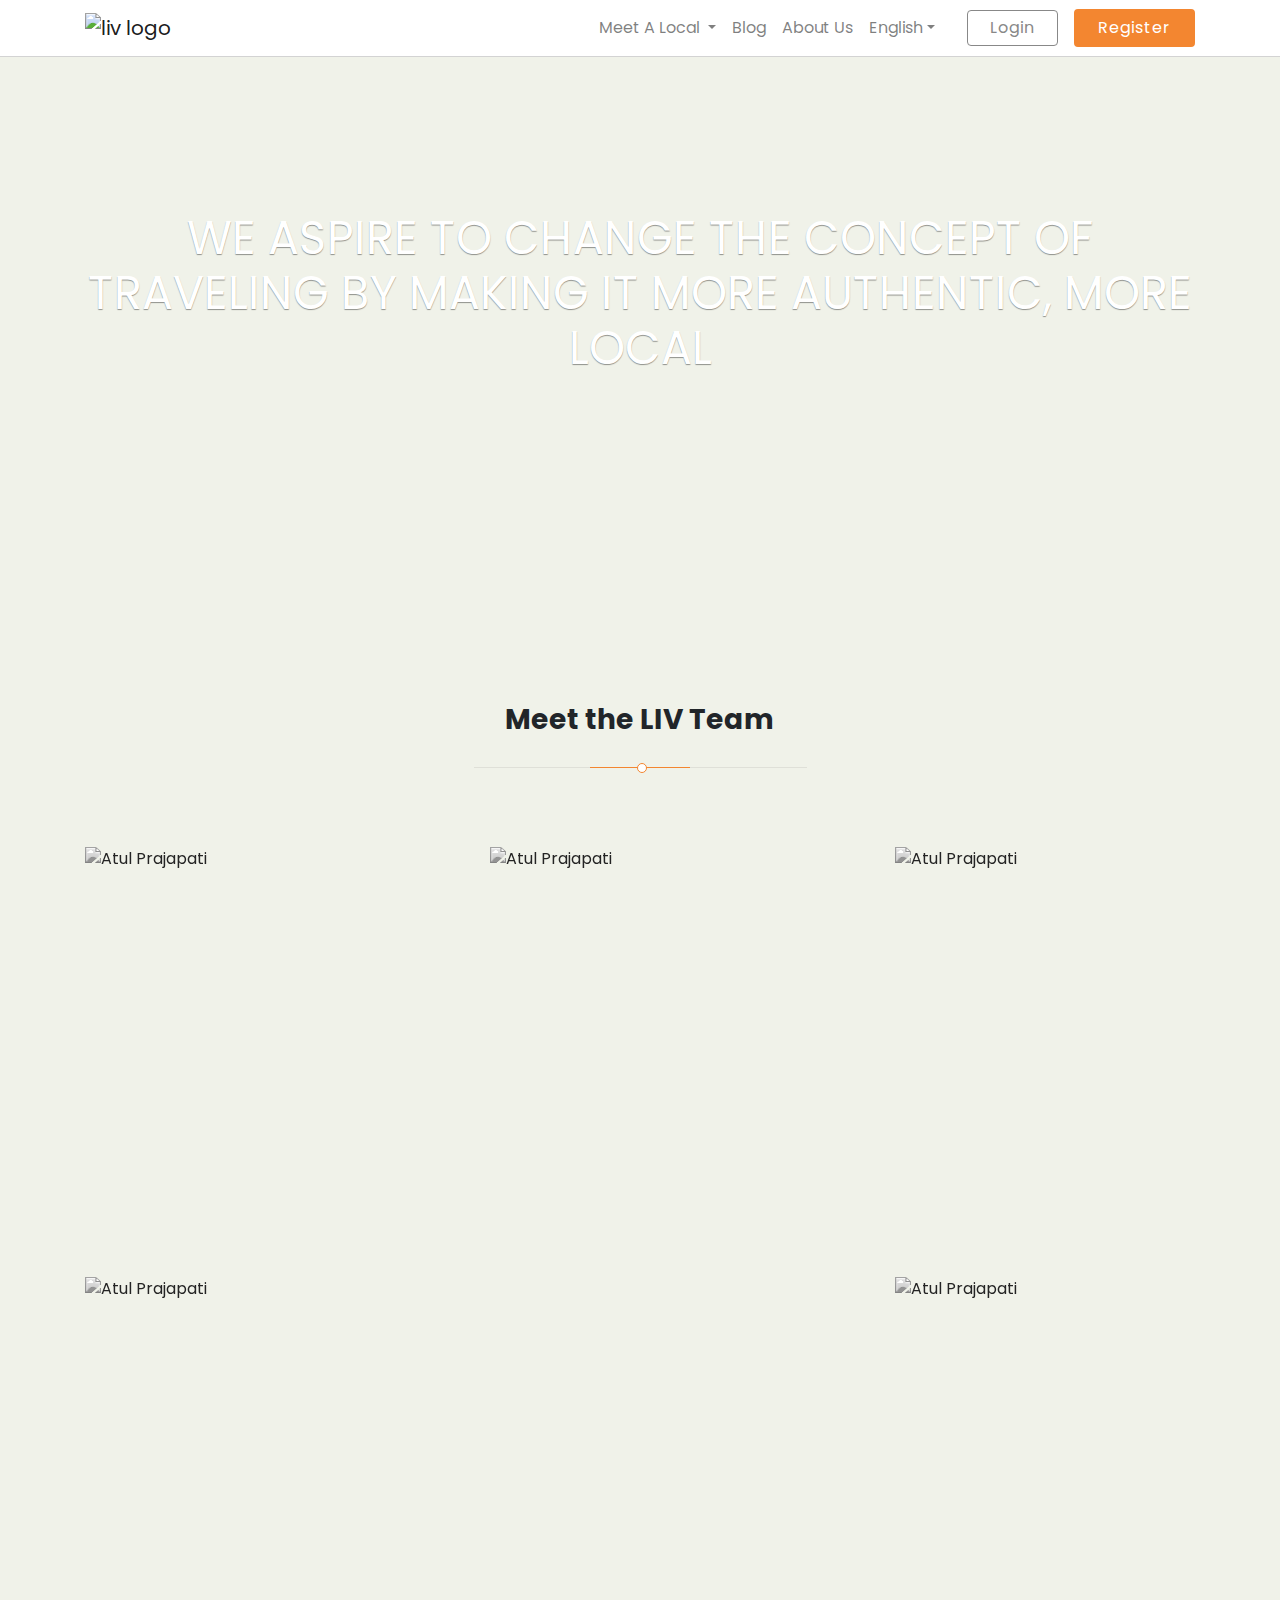
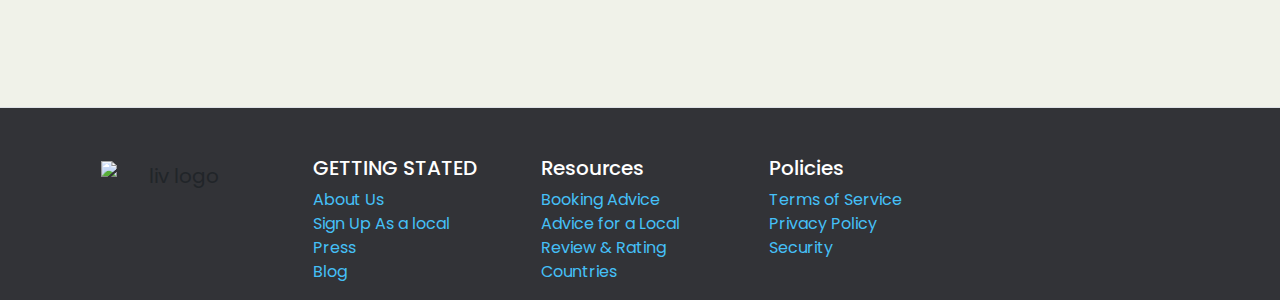
==== commit 3a8092df: "fix about-us" ====
--- a/about.html
+++ b/about.html
@@ -147,125 +147,56 @@
                     </div>
 
                     <div class="flip-card-wrapper ">
-                        <div class="flip-card ">
-                            <div class="user-img text-xs-center ">
-                                <img src="https://api.adorable.io/avatars/283/1" alt="about duy">
-                                <h4 class=" ">Duy Pham</h4>
-                                <i class="position ">Developer</i>
-
-                                <!-- <i> = italic-->
-
-                            </div>
-                            <div class="user-info ">
-                                <h3 class="name ">Duy Pham</h3>
-                                <i class="position ">Developer</i>
-                                <p class="description ">A conscious human is driven by their conscience, not popular opinion.</p>
-                                <div style="margin: 24px 0; ">
-                                    <a href="# "><i class="fa fa-dribbble "></i></a>
-                                    <a href="# "><i class="fa fa-twitter "></i></a>
-                                    <a href="# "><i class="fa fa-linkedin "></i></a>
-                                    <a href="# "><i class="fa fa-facebook "></i></a>
-                                </div>
-                            </div>
-
-
-                        </div>
-                        <div class="flip-card ">
-                            <div class="user-img text-xs-center ">
-                                <img src="https://api.adorable.io/avatars/283/3" alt="about bao">
-                                <h4 class=" ">Hai Bao Tran</h4>
-                                <i class="position ">Scrum Master</i>
-
-                                <!-- <i> = italic-->
-
-                            </div>
-                            <div class="user-info ">
-                                <h3 class="name ">Hai Bao Tran</h3>
-                                <i class="position ">Scrum Master</i>
-                                <p class="description ">Anybody can write code that a computer can understand. Good programmers write code that humans can understand.</p>
-                                <div style="margin: 24px 0; ">
-                                    <a href="# "><i class="fa fa-dribbble "></i></a>
-                                    <a href="# "><i class="fa fa-twitter "></i></a>
-                                    <a href="# "><i class="fa fa-linkedin "></i></a>
-                                    <a href="# "><i class="fa fa-facebook "></i></a>
-                                </div>
-                            </div>
-
-
-                        </div>
-                        <div class="flip-card ">
-                            <div class="user-img text-xs-center ">
-                                <img src="https://api.adorable.io/avatars/283/2" alt="about ji">
-                                <h4 class=" ">Ji Kim</h4>
-                                <i class="position ">Product Owner</i>
-
-                                <!-- <i> = italic-->
-
-                            </div>
-                            <div class="user-info ">
-                                <h3 class="name ">Ji Kim</h3>
-                                <i class="position ">Product Owner</i>
-                                <p class="description ">Always code as if the guy who ends up maintaining your code will be a violent psychopath who knows where you live.</p>
-                                <div style="margin: 24px 0; ">
-                                    <a href="# "><i class="fa fa-dribbble "></i></a>
-                                    <a href="# "><i class="fa fa-twitter "></i></a>
-                                    <a href="# "><i class="fa fa-linkedin "></i></a>
-                                    <a href="# "><i class="fa fa-facebook "></i></a>
-                                </div>
-                            </div>
-
-
-                        </div>
-                        <div class="flip-card ">
-                            <div class="user-img text-xs-center ">
-                                <img src="https://api.adorable.io/avatars/283/10" alt="ko thay img ">
-                                <h4 class=" ">Minh Nguyen</h4>
-                                <i class="position ">Developer</i>
-
-                                <!-- <i> = italic-->
-
-                            </div>
-                            <div class="user-info ">
-                                <h3 class="name ">Minh Nguyen</h3>
-                                <i class="position ">Developer</i>
-                                <p class="description ">Give a man a program, frustrate him for a day. Teach a man to program, frustrate him for a lifetime.</p>
-                                <div style="margin: 24px 0; ">
-                                    <a href="# "><i class="fa fa-dribbble "></i></a>
-                                    <a href="# "><i class="fa fa-twitter "></i></a>
-                                    <a href="# "><i class="fa fa-linkedin "></i></a>
-                                    <a href="# "><i class="fa fa-facebook "></i></a>
-                                </div>
-                            </div>
-
-
-                        </div>
-
-                        <div class="flip-card ">
-                            <div class="user-img text-xs-center ">
-                                <img src="https://api.adorable.io/avatars/286/29" alt="ko thay img ">
-                                <h4 class=" ">Mit Ti</h4>
-                                <i class="position ">Developer</i>
-
-                                <!-- <i> = italic-->
-
-                            </div>
-                            <div class="user-info ">
-                                <h3 class="name ">Mit Ti</h3>
-                                <i class="position ">Developer</i>
-                                <p class="description ">The most important property of a program is whether it accomplishes the intention of its user.</p>
-                                <div style="margin: 24px 0; ">
-                                    <a href="# "><i class="fa fa-dribbble "></i></a>
-                                    <a href="# "><i class="fa fa-twitter "></i></a>
-                                    <a href="# "><i class="fa fa-linkedin "></i></a>
-                                    <a href="# "><i class="fa fa-facebook "></i></a>
-                                </div>
-                            </div>
-
-
-                        </div>
-
-
-
+                        <div class="img-wrapper">
+                            <img src="https://images.pexels.com/photos/1220757/pexels-photo-1220757.jpeg?auto=compress&cs=tinysrgb&dpr=1&w=500" alt="Atul Prajapati">
+                            <h2>David james</h2>
+                            <ul>
+                                <li><a href="https://github.com/atuljustano"><i class="fab fa-github"></i></a></li>
+                                <li><a href="https://www.instagram.com/atulkprajapati2000/"><i class="fab fa-instagram"></i></a></li>
+                                <li><a href="https://twitter.com/atuljustano"><i class="fab fa-twitter"></i></a></li>
+                                <li><a href="https://www.youtube.com/channel/UCf-KfxuY8PZBSD_8RW2nYsw"><i class="fab fa-youtube"></i></a></li>
+                            </ul>
+                        </div>
+                        <div class="img-wrapper">
+                            <img src="https://images.pexels.com/photos/1220757/pexels-photo-1220757.jpeg?auto=compress&cs=tinysrgb&dpr=1&w=500" alt="Atul Prajapati">
+                            <h2>David james</h2>
+                            <ul>
+                                <li><a href="https://github.com/atuljustano"><i class="fab fa-github"></i></a></li>
+                                <li><a href="https://www.instagram.com/atulkprajapati2000/"><i class="fab fa-instagram"></i></a></li>
+                                <li><a href="https://twitter.com/atuljustano"><i class="fab fa-twitter"></i></a></li>
+                                <li><a href="https://www.youtube.com/channel/UCf-KfxuY8PZBSD_8RW2nYsw"><i class="fab fa-youtube"></i></a></li>
+                            </ul>
+                        </div>
+                        <div class="img-wrapper">
+                            <img src="https://images.pexels.com/photos/1220757/pexels-photo-1220757.jpeg?auto=compress&cs=tinysrgb&dpr=1&w=500" alt="Atul Prajapati">
+                            <h2>David james</h2>
+                            <ul>
+                                <li><a href="https://github.com/atuljustano"><i class="fab fa-github"></i></a></li>
+                                <li><a href="https://www.instagram.com/atulkprajapati2000/"><i class="fab fa-instagram"></i></a></li>
+                                <li><a href="https://twitter.com/atuljustano"><i class="fab fa-twitter"></i></a></li>
+                                <li><a href="https://www.youtube.com/channel/UCf-KfxuY8PZBSD_8RW2nYsw"><i class="fab fa-youtube"></i></a></li>
+                            </ul>
+                        </div>
+                        <div class="img-wrapper">
+                            <img src="https://images.pexels.com/photos/1220757/pexels-photo-1220757.jpeg?auto=compress&cs=tinysrgb&dpr=1&w=500" alt="Atul Prajapati">
+                            <h2>David james</h2>
+                            <ul>
+                                <li><a href="https://github.com/atuljustano"><i class="fab fa-github"></i></a></li>
+                                <li><a href="https://www.instagram.com/atulkprajapati2000/"><i class="fab fa-instagram"></i></a></li>
+                                <li><a href="https://twitter.com/atuljustano"><i class="fab fa-twitter"></i></a></li>
+                                <li><a href="https://www.youtube.com/channel/UCf-KfxuY8PZBSD_8RW2nYsw"><i class="fab fa-youtube"></i></a></li>
+                            </ul>
+                        </div>
+                        <div class="img-wrapper">
+                            <img src="https://images.pexels.com/photos/1220757/pexels-photo-1220757.jpeg?auto=compress&cs=tinysrgb&dpr=1&w=500" alt="Atul Prajapati">
+                            <h2>David james</h2>
+                            <ul>
+                                <li><a href="https://github.com/atuljustano"><i class="fab fa-github"></i></a></li>
+                                <li><a href="https://www.instagram.com/atulkprajapati2000/"><i class="fab fa-instagram"></i></a></li>
+                                <li><a href="https://twitter.com/atuljustano"><i class="fab fa-twitter"></i></a></li>
+                                <li><a href="https://www.youtube.com/channel/UCf-KfxuY8PZBSD_8RW2nYsw"><i class="fab fa-youtube"></i></a></li>
+                            </ul>
+                        </div>
                     </div>
 
 
--- a/style.css
+++ b/style.css
@@ -60,7 +60,7 @@
     display: flex;
     justify-content: center;
     list-style: none;
-    margin-bottom: 40px;
+    margin-bottom: 20px;
 }
 
 .savetime-banner-content ul li {
@@ -286,7 +286,7 @@
         height: 410px;
     }
 }
-@media(max-width:400px)
+@media(max-width:430px)
 {
     .savetime-banner-content ul li
     {
@@ -298,6 +298,7 @@
     }
     .savetime-banner-content ul
     {
-        margin-bottom: 0px;
-    }
-}
+        margin-bottom: 0px !important;
+    }
+   
+}
--- a/about.css
+++ b/about.css
@@ -163,84 +163,140 @@
     text-align: center;
 }
 
-.meet-our-teams-contain-p {
-    width: 60%;
-    margin: 0 auto;
-    font-size: 22px;
-    color: gray;
-    text-align: center;
-}
-
-.meet-our-teams-contain>.flip-card-wrapper {
+.flip-card-wrapper
+{
     display: flex;
     flex-wrap: wrap;
     justify-content: space-between;
 }
 
-.flip-card {
-    width: 300px;
-    height: 350px;
-    border-radius: 4px;
-    position: relative;
-    perspective: 900px;
-    transition: 0.4s;
+.img-wrapper
+{
+	width: 300px;
+	height: 400px;
+	position: relative;
+    overflow: hidden;
     margin-bottom: 30px;
 }
 
-.flip-card .user-img {
-    height: 100%;
-    width: 100%;
-    box-sizing: border-box;
-    padding: 20px;
-    position: absolute;
-    top: 0;
-    left: 0;
-    z-index: 1;
-    transition: 0.4s;
-    transform: rotateY(0deg);
-    backface-visibility: hidden;
-    text-align: center;
-    /*khi xoay -> ẩn mặt sau */
-}
-
-.flip-card img {
-    width: 40%;
-    border-radius: 50%;
-    border: 4px solid white;
-    box-shadow: 0 0 0 7px #dedede;
-    margin-bottom: 20px;
-    width: 60%;
-    height: 200px;
-}
-
-.flip-card .user-info {
-    height: 100%;
-    width: 100%;
-    background: #f38630;
-    color: white;
-    box-sizing: border-box;
-    padding: 22px;
-    top: 0;
-    left: 0;
-    position: absolute;
-    transition: 0.4s;
-    transform: rotateY(-180deg);
-    backface-visibility: hidden;
-    /*khi xoay -> ẩn mặt sau */
-}
-
-.flip-card .user-info div a i {
-    font-size: 30px;
-    margin-left: 30px;
-    color: white;
-}
-
-.flip-card:hover .user-info {
-    transform: rotateY(0deg);
-}
-
-.flip-card:hover .user-img.text-xs-center {
-    transform: rotateY(180deg);
+.img-wrapper:before
+{
+	content: '';
+	position: absolute;
+	top: 0;
+	left: 180%;
+	height: 100%;
+	width: 100%;
+	background: rgba(255,255,255,.3);
+	z-index: 1;
+	transform: skew(45deg);
+	transition: .5s;
+}
+
+.img-wrapper:hover:before
+{
+	left: -180%;
+}
+
+.img-wrapper img
+{
+	height: 400px;
+	width: 300px;
+	filter: grayscale(100%);
+	transition: 2s;
+}
+.img-wrapper:hover img
+{
+	filter: grayscale(0%);
+	transform: scale(1.1);
+}
+
+.img-wrapper h2
+{
+	background: tomato;
+	font-family: Poppins;
+	color: #fff;
+	text-align: center;
+	text-transform: uppercase;
+	margin: 0;
+	padding: 10px 0;
+	position: absolute;
+	bottom: 0;
+	width: 100%;
+	transform: perspective(400px) rotateY(90deg);
+	transform-origin: right;
+	transition: 1s;
+}
+
+.img-wrapper:hover h2
+{
+	transform: perspective(400px) rotateY(0deg);
+}
+
+.img-wrapper ul
+{
+	position: absolute;
+	top: 0;
+	left: 0;
+	margin: 0;
+	padding: 0;
+	list-style: none;
+	background: rgba(255,255,255,0);
+}
+
+.img-wrapper ul li
+{
+	background: #333;
+	height: 40px;
+	width: 40px;
+	text-align: center;
+	line-height: 40px;
+	transform: perspective(800px) rotateY(90deg);
+	transition: .5s;
+	transform-origin: left;
+}
+
+.img-wrapper:hover ul li
+{
+	transform: perspective(800px) rotateY(0deg);
+}
+
+.img-wrapper:hover ul li:nth-child(1)
+{
+	transition-delay: .2s;
+}
+
+.img-wrapper:hover ul li:nth-child(2)
+{
+	transition-delay: .6s;
+}
+
+.img-wrapper:hover ul li:nth-child(3)
+{
+	transition-delay: .8s;
+}
+
+.img-wrapper:hover ul li:nth-child(4)
+{
+	transition-delay: 1s;
+}
+
+.img-wrapper ul li a
+{
+	color: tomato;
+	background: rgba(255,255,255,0);
+}
+
+.img-wrapper ul li i
+{
+	color: tomato;
+	background: rgba(255,255,255,0);
+}
+
+.img-wrapper ul li i:hover
+{
+	color: #fff;
+	background: rgba(255,255,255,0);
 }
 
 
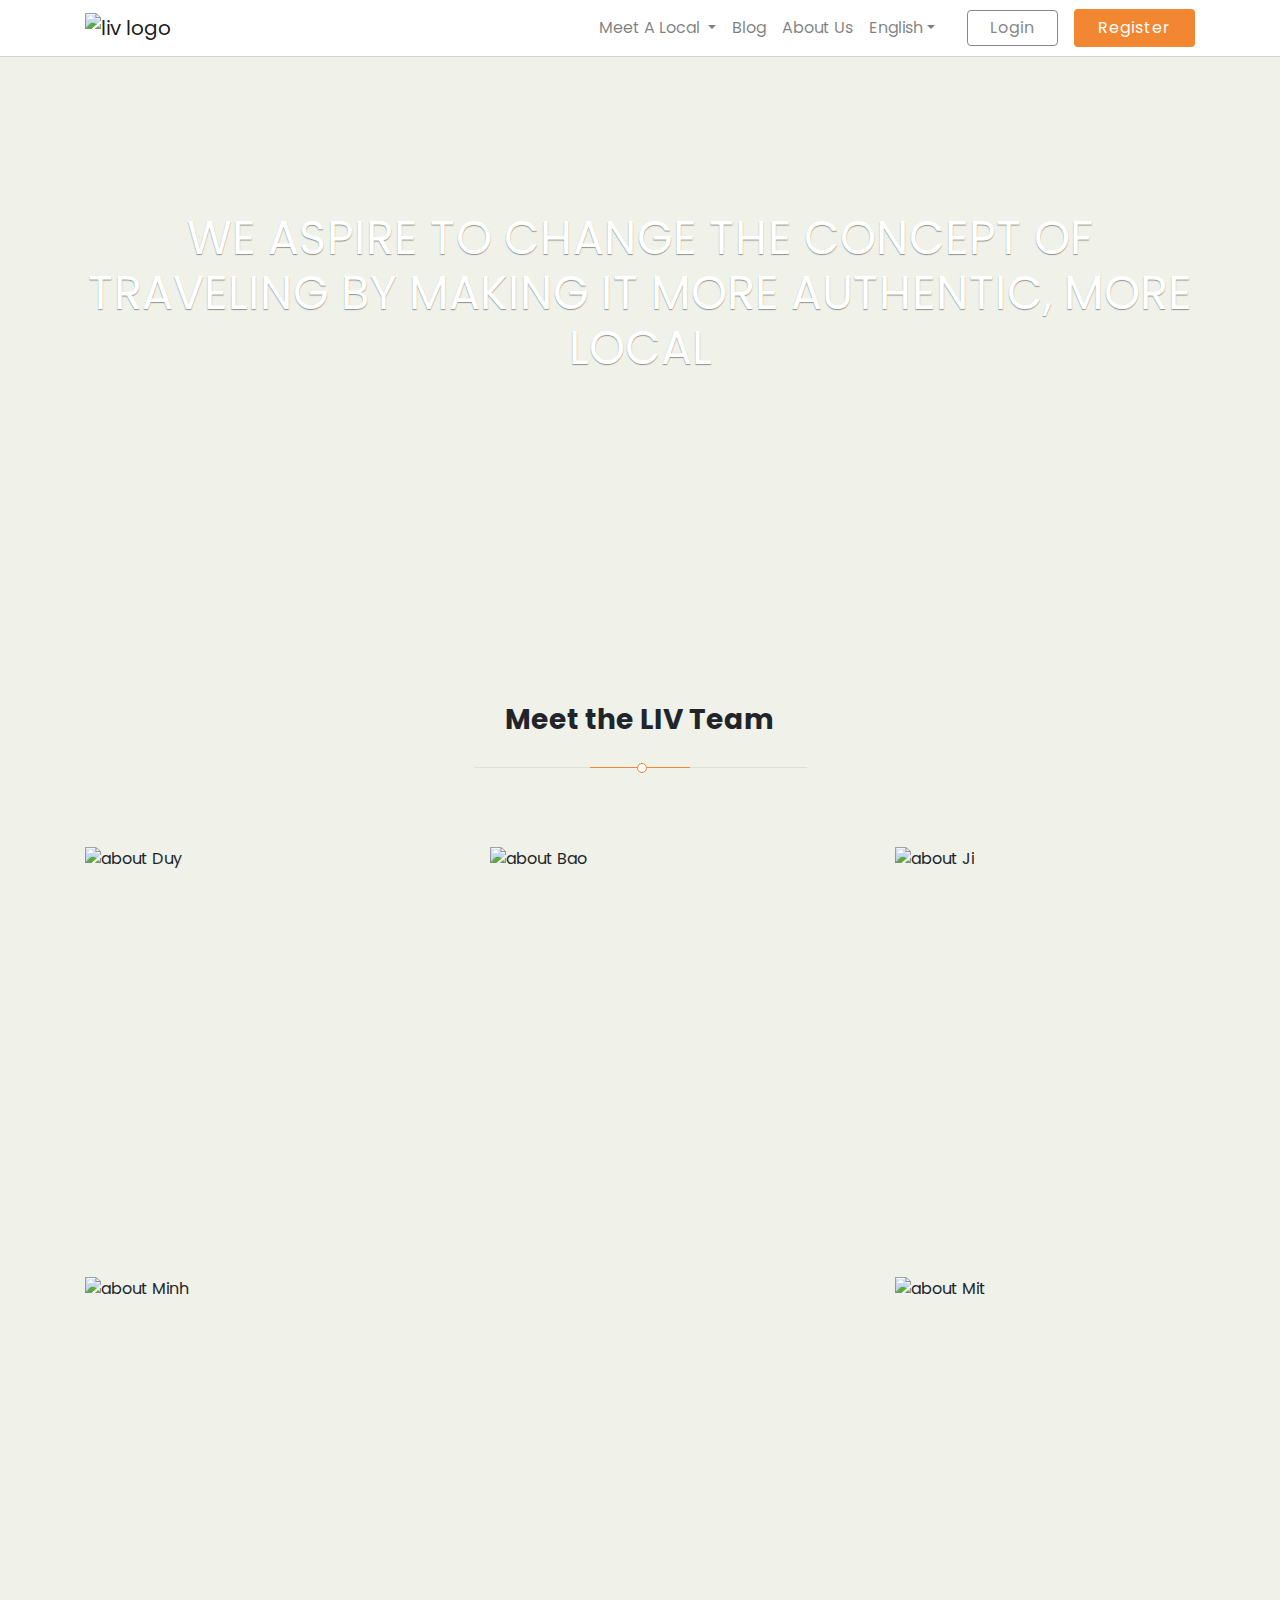
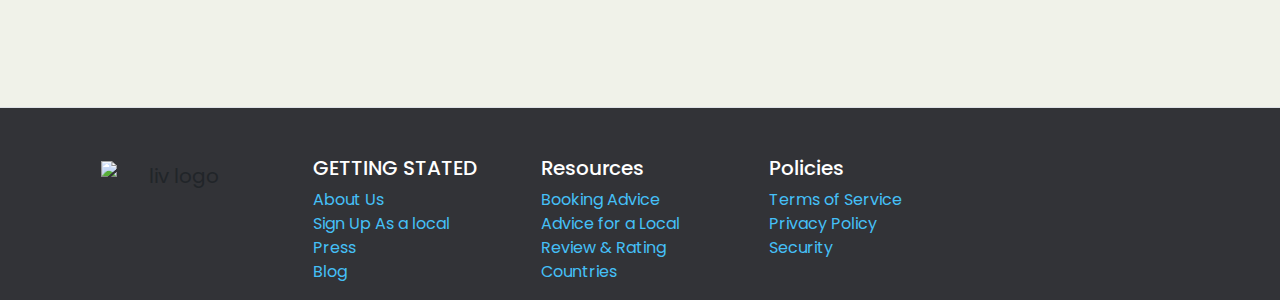
==== commit 18f9042a: "Some changes to about content and css" ====
--- a/about.html
+++ b/about.html
@@ -17,7 +17,7 @@
     <link rel="stylesheet" type="text/css" href="style.css">
     <link rel="stylesheet" type="text/css" href="about.css">
     <link rel="stylesheet" type="text/css" href="nav-footer.css">
-    
+
     <link rel="shortcut icon" type="image/png" href="img/liv-favicon.png" />
     <script type="text/javascript" src="./javascript.js"></script>
     <!-- AOS link-->
@@ -65,7 +65,8 @@
                         <a class="nav-link dropdown-toggle" href="#" data-toggle="dropdown" aria-haspopup="true"
                             aria-expanded="false"><span class="flag-icon flag-icon-us"></span> English</a>
                         <div class="dropdown-menu" aria-labelledby="dropdown09">
-                            <a class="dropdown-item" href="#vn"><span class="flag-icon flag-icon-vn"></span> Vietnamese</a>
+                            <a class="dropdown-item" href="#vn"><span class="flag-icon flag-icon-vn"></span>
+                                Vietnamese</a>
                             <a class="dropdown-item" href="#kr"><span class="flag-icon flag-icon-kr"></span> Korean</a>
                         </div>
                     </li>
@@ -82,23 +83,23 @@
 
     </nav>
     <!--Duy section - Navbar-->
-  <!--Bao section - about us-->
-  <div class="empty" style="height:83px"></div>
-  <section class="about-us">
-    <div class="about-us-banner">
-        <div class="about-us-banner-img">
-
-        </div>
-        <div class="about-us-banner-content">
-            <div class="container">
-                <!-- <h1>ABOUT US</h1> -->
-                <p>WE ASPIRE TO CHANGE THE CONCEPT OF TRAVELING BY MAKING IT MORE AUTHENTIC, MORE LOCAL</p>
-            </div>
-
-        </div>
-
-    </div>
-    <!-- <div class="about-us-story">
+    <!--Bao section - about us-->
+    <div class="empty" style="height:83px"></div>
+    <section class="about-us">
+        <div class="about-us-banner">
+            <div class="about-us-banner-img">
+
+            </div>
+            <div class="about-us-banner-content">
+                <div class="container">
+                    <!-- <h1>ABOUT US</h1> -->
+                    <p>WE ASPIRE TO CHANGE THE CONCEPT OF TRAVELING BY MAKING IT MORE AUTHENTIC, MORE LOCAL</p>
+                </div>
+
+            </div>
+
+        </div>
+        <!-- <div class="about-us-story">
         <div class="container">
             <div class="about-us-story-content">
                 <h2>OUR STORY</h2>
@@ -128,86 +129,111 @@
             </div>
         </div>
     </div> -->
-    <div class="team-member">
-        <div class="container">
-            <div class="meet-our-teams ">
-                <div class="meet-our-teams-contain ">
-                    <h3 class="meet-our-teams-contain-title ">Meet the LIV Team</h3>
-                    <div class="line-wrapper ">
-                        <div class="line1 ">
-
-
-                            <span class="center "></span>
-                            <div class="line2 "></div>
-
-
+        <div class="team-member">
+            <div class="container">
+                <div class="meet-our-teams ">
+                    <div class="meet-our-teams-contain ">
+                        <h3 class="meet-our-teams-contain-title ">Meet the LIV Team</h3>
+                        <div class="line-wrapper ">
+                            <div class="line1 ">
+
+
+                                <span class="center "></span>
+                                <div class="line2 "></div>
+
+
+                            </div>
+
+
+                        </div>
+
+                        <div class="flip-card-wrapper ">
+                            <div class="img-wrapper">
+                                <img src="https://api.adorable.io/avatars/283/1"
+                                    alt="about Duy">
+                                <h2>Duy Pham</h2>
+                                <ul>
+                                    <li><a href="#"><i class="fab fa-github"></i></a></li>
+                                    <li><a href="#"><i
+                                                class="fab fa-instagram"></i></a></li>
+                                    <li><a href="#"><i class="fab fa-twitter"></i></a>
+                                    </li>
+                                    <li><a href=""><i
+                                                class="fab fa-youtube"></i></a></li>
+                                    <li><em>"The best error message is the one that never shows up."</em></li>
+                                </ul>
+                            </div>
+                            <div class="img-wrapper">
+                                <img src="https://api.adorable.io/avatars/283/3"
+                                    alt="about Bao">
+                                <h2>Hai Bao Tran</h2>
+                                <ul>
+                                    <li><a href="#"><i class="fab fa-github"></i></a></li>
+                                    <li><a href="#"><i
+                                                class="fab fa-instagram"></i></a></li>
+                                    <li><a href="#"><i class="fab fa-twitter"></i></a>
+                                    </li>
+                                    <li><a href="#"><i
+                                                class="fab fa-youtube"></i></a></li>
+                                    <li><em>"Anybody can write code that a computer can understand. Good programmers write code that humans can understand."</em></li>
+                                </ul>
+                            </div>
+                            <div class="img-wrapper">
+                                <img src="https://api.adorable.io/avatars/283/2"
+                                    alt="about Ji">
+                                <h2>Ji Kim</h2>
+                                <ul>
+                                    <li><a href="#"><i class="fab fa-github"></i></a></li>
+                                    <li><a href="#"><i
+                                                class="fab fa-instagram"></i></a></li>
+                                    <li><a href="#"><i class="fab fa-twitter"></i></a>
+                                    </li>
+                                    <li><a href="#"><i
+                                                class="fab fa-youtube"></i></a></li>
+                                    <li><em>"Always code as if the guy who ends up maintaining your code will be a violent psychopath who knows where you live."</em></li>
+                                </ul>
+                            </div>
+                            <div class="img-wrapper">
+                                <img src="https://api.adorable.io/avatars/283/10"
+                                    alt="about Minh">
+                                <h2>Minh Nguyen</h2>
+                                <ul>
+                                    <li><a href="#"><i class="fab fa-github"></i></a></li>
+                                    <li><a href="#"><i
+                                                class="fab fa-instagram"></i></a></li>
+                                    <li><a href="#"><i class="fab fa-twitter"></i></a>
+                                    </li>
+                                    <li><a href="#"><i
+                                                class="fab fa-youtube"></i></a></li>
+                                    <li><em>"Give a man a program, frustrate him for a day. Teach a man to program, frustrate him for a lifetime."</em></li>
+                                </ul>
+                            </div>
+                            <div class="img-wrapper">
+                                <img src="https://api.adorable.io/avatars/286/29"
+                                    alt="about Mit">
+                                <h2>Mit Ti</h2>
+                                <ul>
+                                    <li><a href="#"><i class="fab fa-github"></i></a></li>
+                                    <li><a href="#"><i
+                                                class="fab fa-instagram"></i></a></li>
+                                    <li><a href="#"><i class="fab fa-twitter"></i></a>
+                                    </li>
+                                    <li><a href="#"><i
+                                                class="fab fa-youtube"></i></a></li>
+                                    <li><em>"Programming isn't about what you know; it's about what you can figure out."</em></li>
+                                </ul>
+                            </div>
                         </div>
 
 
                     </div>
-
-                    <div class="flip-card-wrapper ">
-                        <div class="img-wrapper">
-                            <img src="https://images.pexels.com/photos/1220757/pexels-photo-1220757.jpeg?auto=compress&cs=tinysrgb&dpr=1&w=500" alt="Atul Prajapati">
-                            <h2>David james</h2>
-                            <ul>
-                                <li><a href="https://github.com/atuljustano"><i class="fab fa-github"></i></a></li>
-                                <li><a href="https://www.instagram.com/atulkprajapati2000/"><i class="fab fa-instagram"></i></a></li>
-                                <li><a href="https://twitter.com/atuljustano"><i class="fab fa-twitter"></i></a></li>
-                                <li><a href="https://www.youtube.com/channel/UCf-KfxuY8PZBSD_8RW2nYsw"><i class="fab fa-youtube"></i></a></li>
-                            </ul>
-                        </div>
-                        <div class="img-wrapper">
-                            <img src="https://images.pexels.com/photos/1220757/pexels-photo-1220757.jpeg?auto=compress&cs=tinysrgb&dpr=1&w=500" alt="Atul Prajapati">
-                            <h2>David james</h2>
-                            <ul>
-                                <li><a href="https://github.com/atuljustano"><i class="fab fa-github"></i></a></li>
-                                <li><a href="https://www.instagram.com/atulkprajapati2000/"><i class="fab fa-instagram"></i></a></li>
-                                <li><a href="https://twitter.com/atuljustano"><i class="fab fa-twitter"></i></a></li>
-                                <li><a href="https://www.youtube.com/channel/UCf-KfxuY8PZBSD_8RW2nYsw"><i class="fab fa-youtube"></i></a></li>
-                            </ul>
-                        </div>
-                        <div class="img-wrapper">
-                            <img src="https://images.pexels.com/photos/1220757/pexels-photo-1220757.jpeg?auto=compress&cs=tinysrgb&dpr=1&w=500" alt="Atul Prajapati">
-                            <h2>David james</h2>
-                            <ul>
-                                <li><a href="https://github.com/atuljustano"><i class="fab fa-github"></i></a></li>
-                                <li><a href="https://www.instagram.com/atulkprajapati2000/"><i class="fab fa-instagram"></i></a></li>
-                                <li><a href="https://twitter.com/atuljustano"><i class="fab fa-twitter"></i></a></li>
-                                <li><a href="https://www.youtube.com/channel/UCf-KfxuY8PZBSD_8RW2nYsw"><i class="fab fa-youtube"></i></a></li>
-                            </ul>
-                        </div>
-                        <div class="img-wrapper">
-                            <img src="https://images.pexels.com/photos/1220757/pexels-photo-1220757.jpeg?auto=compress&cs=tinysrgb&dpr=1&w=500" alt="Atul Prajapati">
-                            <h2>David james</h2>
-                            <ul>
-                                <li><a href="https://github.com/atuljustano"><i class="fab fa-github"></i></a></li>
-                                <li><a href="https://www.instagram.com/atulkprajapati2000/"><i class="fab fa-instagram"></i></a></li>
-                                <li><a href="https://twitter.com/atuljustano"><i class="fab fa-twitter"></i></a></li>
-                                <li><a href="https://www.youtube.com/channel/UCf-KfxuY8PZBSD_8RW2nYsw"><i class="fab fa-youtube"></i></a></li>
-                            </ul>
-                        </div>
-                        <div class="img-wrapper">
-                            <img src="https://images.pexels.com/photos/1220757/pexels-photo-1220757.jpeg?auto=compress&cs=tinysrgb&dpr=1&w=500" alt="Atul Prajapati">
-                            <h2>David james</h2>
-                            <ul>
-                                <li><a href="https://github.com/atuljustano"><i class="fab fa-github"></i></a></li>
-                                <li><a href="https://www.instagram.com/atulkprajapati2000/"><i class="fab fa-instagram"></i></a></li>
-                                <li><a href="https://twitter.com/atuljustano"><i class="fab fa-twitter"></i></a></li>
-                                <li><a href="https://www.youtube.com/channel/UCf-KfxuY8PZBSD_8RW2nYsw"><i class="fab fa-youtube"></i></a></li>
-                            </ul>
-                        </div>
-                    </div>
-
-
-                </div>
-            </div>
-        </div>
-    </div>
-
-
-</section>
-<!--Bao section - about us-->
+                </div>
+            </div>
+        </div>
+
+
+    </section>
+    <!--Bao section - about us-->
 
     <!--Duy section - Footer-->
     <footer class="pt-4  pt-md-5 border-top BG-footer mobile-footer-duy">
--- a/about.css
+++ b/about.css
@@ -202,18 +202,18 @@
 {
 	height: 400px;
 	width: 300px;
+	/* filter: grayscale(100%); */
+	transition: 1s;
+}
+.img-wrapper:hover img
+{
 	filter: grayscale(100%);
-	transition: 2s;
-}
-.img-wrapper:hover img
-{
-	filter: grayscale(0%);
-	transform: scale(1.1);
+	transform: scale(1);
 }
 
 .img-wrapper h2
 {
-	background: tomato;
+	background: #f38630;
 	font-family: Poppins;
 	color: #fff;
 	text-align: center;
@@ -235,6 +235,8 @@
 
 .img-wrapper ul
 {
+    display: flex;
+    flex-wrap: wrap;
 	position: absolute;
 	top: 0;
 	left: 0;
@@ -255,6 +257,14 @@
 	transition: .5s;
 	transform-origin: left;
 }
+.img-wrapper ul li:last-child
+{
+    height: auto;
+    width: 100%;
+    color:#03a9f4;
+    text-align: left;
+    padding-left: 20px;
+}
 
 .img-wrapper:hover ul li
 {
@@ -283,13 +293,13 @@
 
 .img-wrapper ul li a
 {
-	color: tomato;
+	color: #f38630;
 	background: rgba(255,255,255,0);
 }
 
 .img-wrapper ul li i
 {
-	color: tomato;
+	color: #f38630;
 	background: rgba(255,255,255,0);
 }
 
